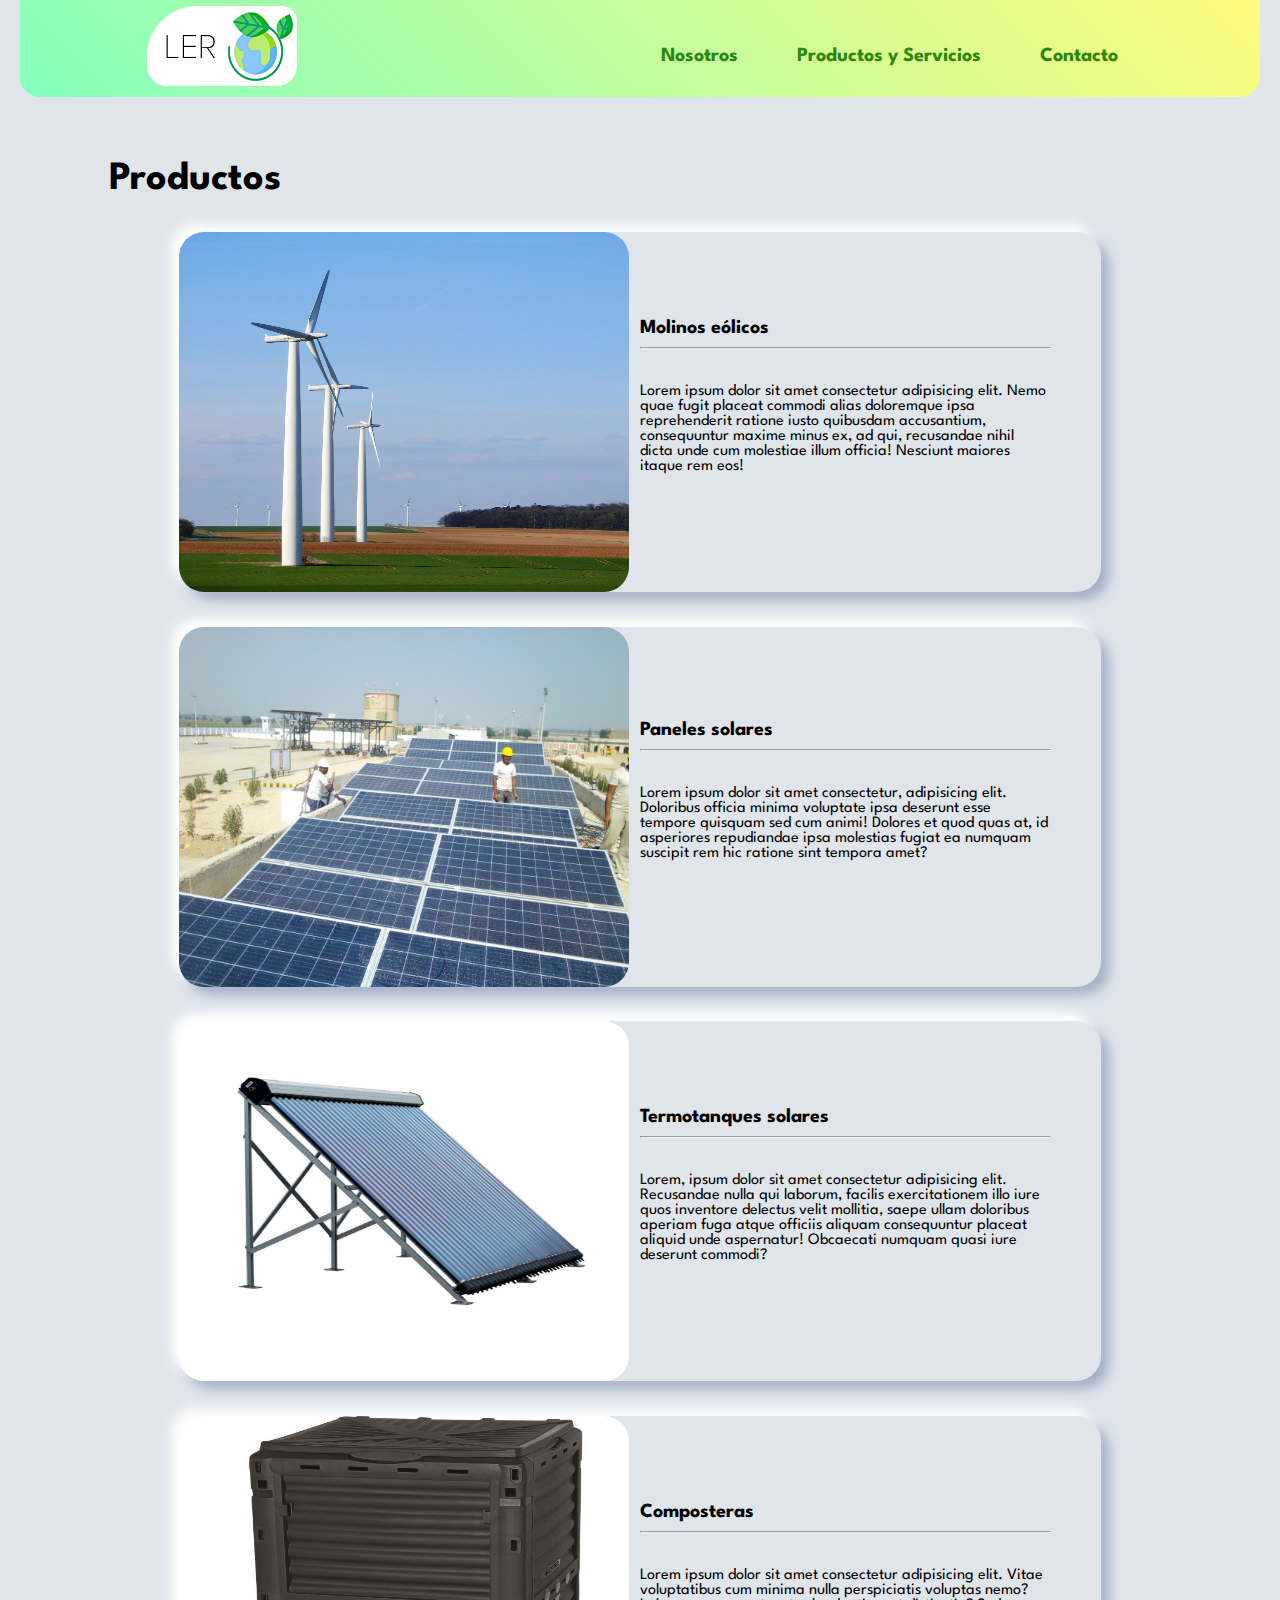
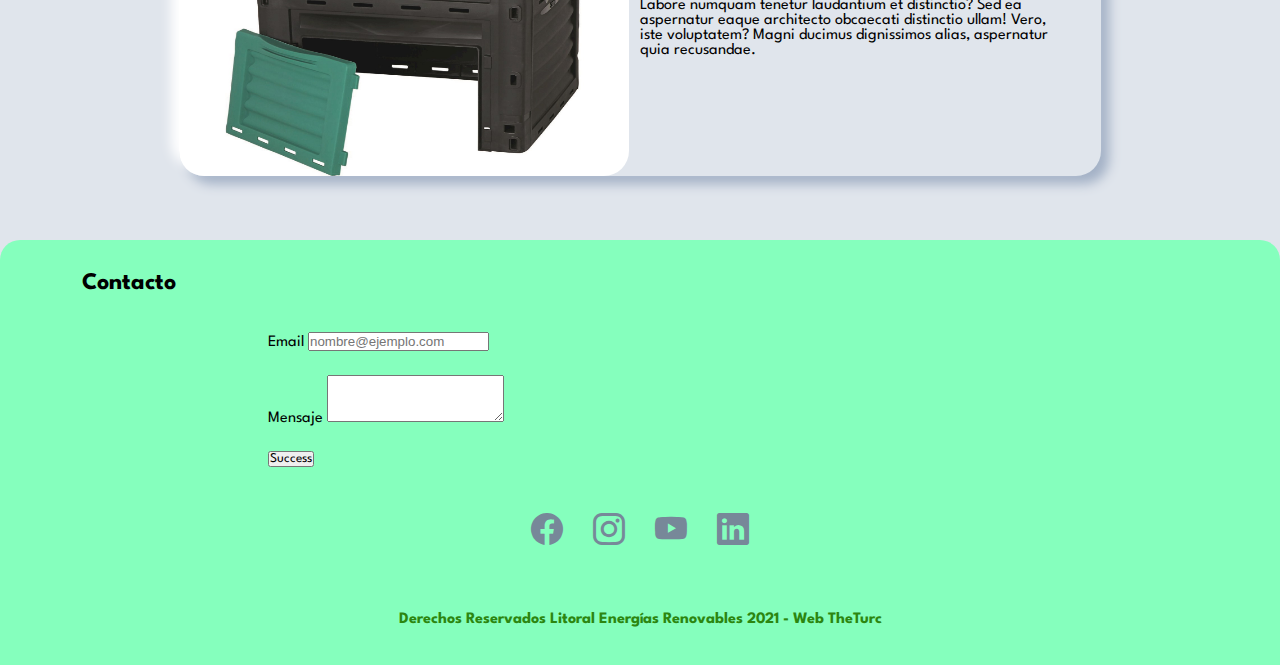
==== productos.html @ c9142c60 "seccion productos" ====
<!DOCTYPE html>
<html lang="es">

<head>
    <meta charset="UTF-8">
    <meta http-equiv="X-UA-Compatible" content="IE=edge">
    <meta name="viewport" content="width=device-width, initial-scale=1.0">
    <title>Litoral Energías Renovables</title>
    <!-- ICONO -->
    <link rel="icon" href="img/logo.png" type="image/x-icon">
    <!-- FONT -->
    <link rel="preconnect" href="https://fonts.googleapis.com">
    <link rel="preconnect" href="https://fonts.gstatic.com" crossorigin>
    <link href="https://fonts.googleapis.com/css2?family=Spartan:wght@200;300;400&display=swap" rel="stylesheet">
    <!-- CUSTOM CSS -->
    <link rel="stylesheet" href="productos.css">
    <!-- ICONO -->
    <link rel="icon" href="img/logo.png" type="image/x-icon">
    <!-- BOOTSTRAP -->
    <link rel="stylesheet" href="https://cdn.jsdelivr.net/npm/bootstrap@5.1.0/dist/css/bootstrap.min.css"
        integrity="sha384-KyZXEAg3QhqLMpG8r+8fhAXLRk2vvoC2f3B09zVXn8CA5QIVfZOJ3BCsw2P0p/We" crossorigin="anonymous">
    <!-- BOOTSTRAP ICONS -->
    <link rel="stylesheet" href="https://cdn.jsdelivr.net/npm/bootstrap-icons@1.5.0/font/bootstrap-icons.css">

</head>

<body>
    <header>
        <nav class="nav">
            <a href="/inicio.html"><img src="img/logo.png" alt="logo" class="logo"></a>
            <ul>
                <li>
                    <a href="#nosotros">Nosotros</a>
                </li>
                <li>
                    <a href="#cartas">Productos y Servicios</a>
                </li>
                <li>
                    <a href="#formulario">Contacto</a>
                </li>
            </ul>
        </nav>
    </header>

    <section class="productos">

        <h2>Productos</h2>

        <article class="art-molino">
            <div class="molino">
                <img src="img/09.jpg" alt="molino">
            </div>
            <div class="descripcion">
                <h4>Molinos eólicos</h4>
                <hr>
                <p>Lorem ipsum dolor sit amet consectetur adipisicing elit. Nemo quae fugit placeat commodi alias
                    doloremque ipsa reprehenderit ratione iusto quibusdam accusantium, consequuntur maxime minus ex,
                    ad
                    qui, recusandae nihil dicta unde cum molestiae illum officia! Nesciunt maiores itaque rem eos!
                </p>
            </div>
        </article>


        <article class="art-panel">
            <div class="panel">
                <img src="img/15.jpg" alt="panel solar">
            </div>
            <div class="descripcion">
                <h4>Paneles solares</h4>
                <hr>
                <p>Lorem ipsum dolor sit amet consectetur, adipisicing elit. Doloribus officia minima voluptate ipsa
                    deserunt esse tempore quisquam sed cum animi! Dolores et quod quas at, id asperiores repudiandae
                    ipsa molestias fugiat ea numquam suscipit rem hic ratione sint tempora amet?</p>
            </div>
        </article>


        <article class="art-termo">
            <div class="termo">
                <img src="img/14.jpg" alt="termotanque solar">
            </div>
            <div class="descripcion">
                <h4>Termotanques solares</h4>
                <hr>
                <p>Lorem, ipsum dolor sit amet consectetur adipisicing elit. Recusandae nulla qui laborum, facilis
                    exercitationem illo iure quos inventore delectus velit mollitia, saepe ullam doloribus aperiam fuga
                    atque officiis aliquam consequuntur placeat aliquid unde aspernatur! Obcaecati numquam quasi iure
                    deserunt commodi?</p>
            </div>
        </article>


        <article class="art-compost">
            <div class="compost">
                <img src="/img/compostera3.jpg" alt="compostera">
            </div>
            <div class="descripcion">
                <h4>Composteras</h4>
                <hr>
                <p>Lorem ipsum dolor sit amet consectetur adipisicing elit. Vitae voluptatibus cum minima nulla
                    perspiciatis voluptas nemo? Labore numquam tenetur laudantium et distinctio? Sed ea aspernatur
                    eaque
                    architecto obcaecati distinctio ullam! Vero, iste voluptatem? Magni ducimus dignissimos alias,
                    aspernatur quia recusandae.</p>
            </div>
        </article>
    </section>

    <div class="ult">
        <section id="formulario">
            <h2>Contacto</h2>
            <div class="mb-3">
                <label for="exampleFormControlInput1" class="form-label">Email</label>
                <input type="email" class="form-control" id="exampleFormControlInput1" placeholder="nombre@ejemplo.com">
            </div>
            <div class="mb-3">
                <label for="exampleFormControlTextarea1" class="form-label">Mensaje</label>
                <textarea class="form-control" id="exampleFormControlTextarea1" rows="3"></textarea>
            </div>
            <button type="button" class="btn btn-success">Success</button>
        </section>

        <section class="redes">
            <a href="#"><i class="bi bi-facebook"></i></a><a href="#"><i class="bi bi-instagram"></i></a><a href="#"><i
                    class="bi bi-youtube"></i></a><a href="#"><i class="bi bi-linkedin"></i></a>
        </section>


        <footer class="pie">
            <h4>Derechos Reservados Litoral Energías Renovables 2021 - Web TheTurc</h4>
        </footer>
    </div>



    <script src="https://cdn.jsdelivr.net/npm/bootstrap@5.1.0/dist/js/bootstrap.min.js"
        integrity="sha384-cn7l7gDp0eyniUwwAZgrzD06kc/tftFf19TOAs2zVinnD/C7E91j9yyk5//jjpt/"
        crossorigin="anonymous"></script>
    <script src="https://cdn.jsdelivr.net/npm/bootstrap@5.1.0/dist/js/bootstrap.bundle.min.js"
        integrity="sha384-U1DAWAznBHeqEIlVSCgzq+c9gqGAJn5c/t99JyeKa9xxaYpSvHU5awsuZVVFIhvj"
        crossorigin="anonymous"></script>

</body>

</html>
---- productos.css ----
* {
  margin: 0;
  padding: 0;
  box-sizing: border-box;
}

body {
  font-family: "Spartan", sans-serif;
  background: #e0e5ec;
}

/* NAVEGADOR */

.nav {
  display: flex;
  justify-content: space-between;
  align-items: center;
  padding: 0.5% 8%;
  margin: 0 20px;
  border-radius: 0 0 20px 20px;
  background-color: #85ffbd;
  background-image: linear-gradient(45deg, #85ffbd 0%, #fffb7d 100%);
}
.logo {
  border-radius: 50px 15px 20px 20px;
  width: 150px;
  height: 80px;
  margin-left: 25px;
}
.nav ul li {
  display: inline-block;
  justify-content: center;
  align-items: center;
  padding-top: 15px;
}
.nav ul li a {
  padding: 0 15px;
  font-family: "Spartan", sans-serif;
  margin-right: 25px;
}
.nav ul a {
  list-style: none;
  text-decoration: none;
  color: rgb(44, 134, 16);
  font-size: 20px;
  font-weight: bold;
}
.nav ul a:hover {
  text-decoration: underline;
}

/* PRODUCTOS */
.productos {
  justify-content: center;
  align-items: center;
  margin: 5%;
}
.productos h2 {
  margin: 20px 0 10px 45px;
  font-size: 40px;
}

/* MOLINO */
.art-molino {
  margin-left: 10%;
  margin-bottom: 3%;
  margin-top: 3%;
  width: 80%;
  height: 360px;
  display: grid;
  grid-template-columns: repeat(2, 1fr);
  justify-content: center;
  align-items: center;
  background: #e0e5ec;
  border-radius: 25px;
  box-shadow: -8px -8px 12px #ffffff, 8px 8px 12px #a3b1c6;
}
.molino {
  float: left;
  align-items: center;
  justify-content: center;
  width: 75%;
}
.molino img {
  width: 450px;
  height: 360px;
  border-radius: 25px;
}

.descripcion {
  text-align: left;
  margin-right: 50px;
}
.descripcion h4 {
  font-size: 20px;
  margin-bottom: 10px;
}
.descripcion p {
  margin: 35px auto;
}

/* PANELES */
.art-panel {
  margin-left: 10%;
  margin-bottom: 3%;
  width: 80%;
  height: 360px;
  display: grid;
  grid-template-columns: repeat(2, 1fr);
  justify-content: center;
  align-items: center;
  background: #e0e5ec;
  border-radius: 25px;
  box-shadow: -8px -8px 12px #ffffff, 8px 8px 12px #a3b1c6;
}
.panel {
  float: left;
  align-items: center;
  justify-content: center;
  width: 75%;
}
.panel img {
  width: 450px;
  height: 360px;
  border-radius: 25px;
}

/* TERMOTANQUES */
.art-termo {
  margin-left: 10%;
  margin-bottom: 3%;
  width: 80%;
  height: 360px;
  display: grid;
  grid-template-columns: repeat(2, 1fr);
  justify-content: center;
  align-items: center;
  background: #e0e5ec;
  border-radius: 25px;
  box-shadow: -8px -8px 12px #ffffff, 8px 8px 12px #a3b1c6;
}
.termo {
  float: left;
  align-items: center;
  justify-content: center;
  width: 75%;
}
.termo img {
  width: 450px;
  height: 360px;
  border-radius: 25px;
}

/* COMPOSTERA */
.art-compost {
  margin-left: 10%;
  margin-bottom: 3%;
  width: 80%;
  height: 360px;
  display: grid;
  grid-template-columns: repeat(2, 1fr);
  justify-content: center;
  align-items: center;
  background: #e0e5ec;
  border-radius: 25px;
  box-shadow: -8px -8px 12px #ffffff, 8px 8px 12px #a3b1c6;
}
.compost {
  float: left;
  align-items: center;
  justify-content: center;
  width: 75%;
}
.compost img {
  width: 450px;
  height: 360px;
  border-radius: 25px;
}

/* FORMULARIO */
#formulario {
  padding: 20px;
}
#formulario h2 {
  padding: 1%;
  margin-left: 4%;
  font-family: "Spartan", sans-serif;
}
#formulario div {
  margin: 2% 20%;
}
#formulario button {
  margin-left: 20%;
}

.form-label {
  font-family: "Spartan", sans-serif;
}

.btn {
  font-family: "Spartan", sans-serif;
}

/* ICONOS */
.redes {
  font-size: 2em;
  text-align: center;
  margin-top: 2%;
}
.redes i {
  margin: 0 15px;
  text-decoration: none;
  color: lightslategray;
}

/* FOOTER */
.pie {
  margin-top: 2%;
  padding: 3% 0;
  color: rgb(44, 134, 16);
  text-align: center;
}
.pie h4 {
  font-size: 16px;
  font-family: "Spartan", sans-serif;
}

.ult {
  background-color: #85ffbd;
  border-radius: 20px 20px 0 0;
  margin-top: 20px;
}
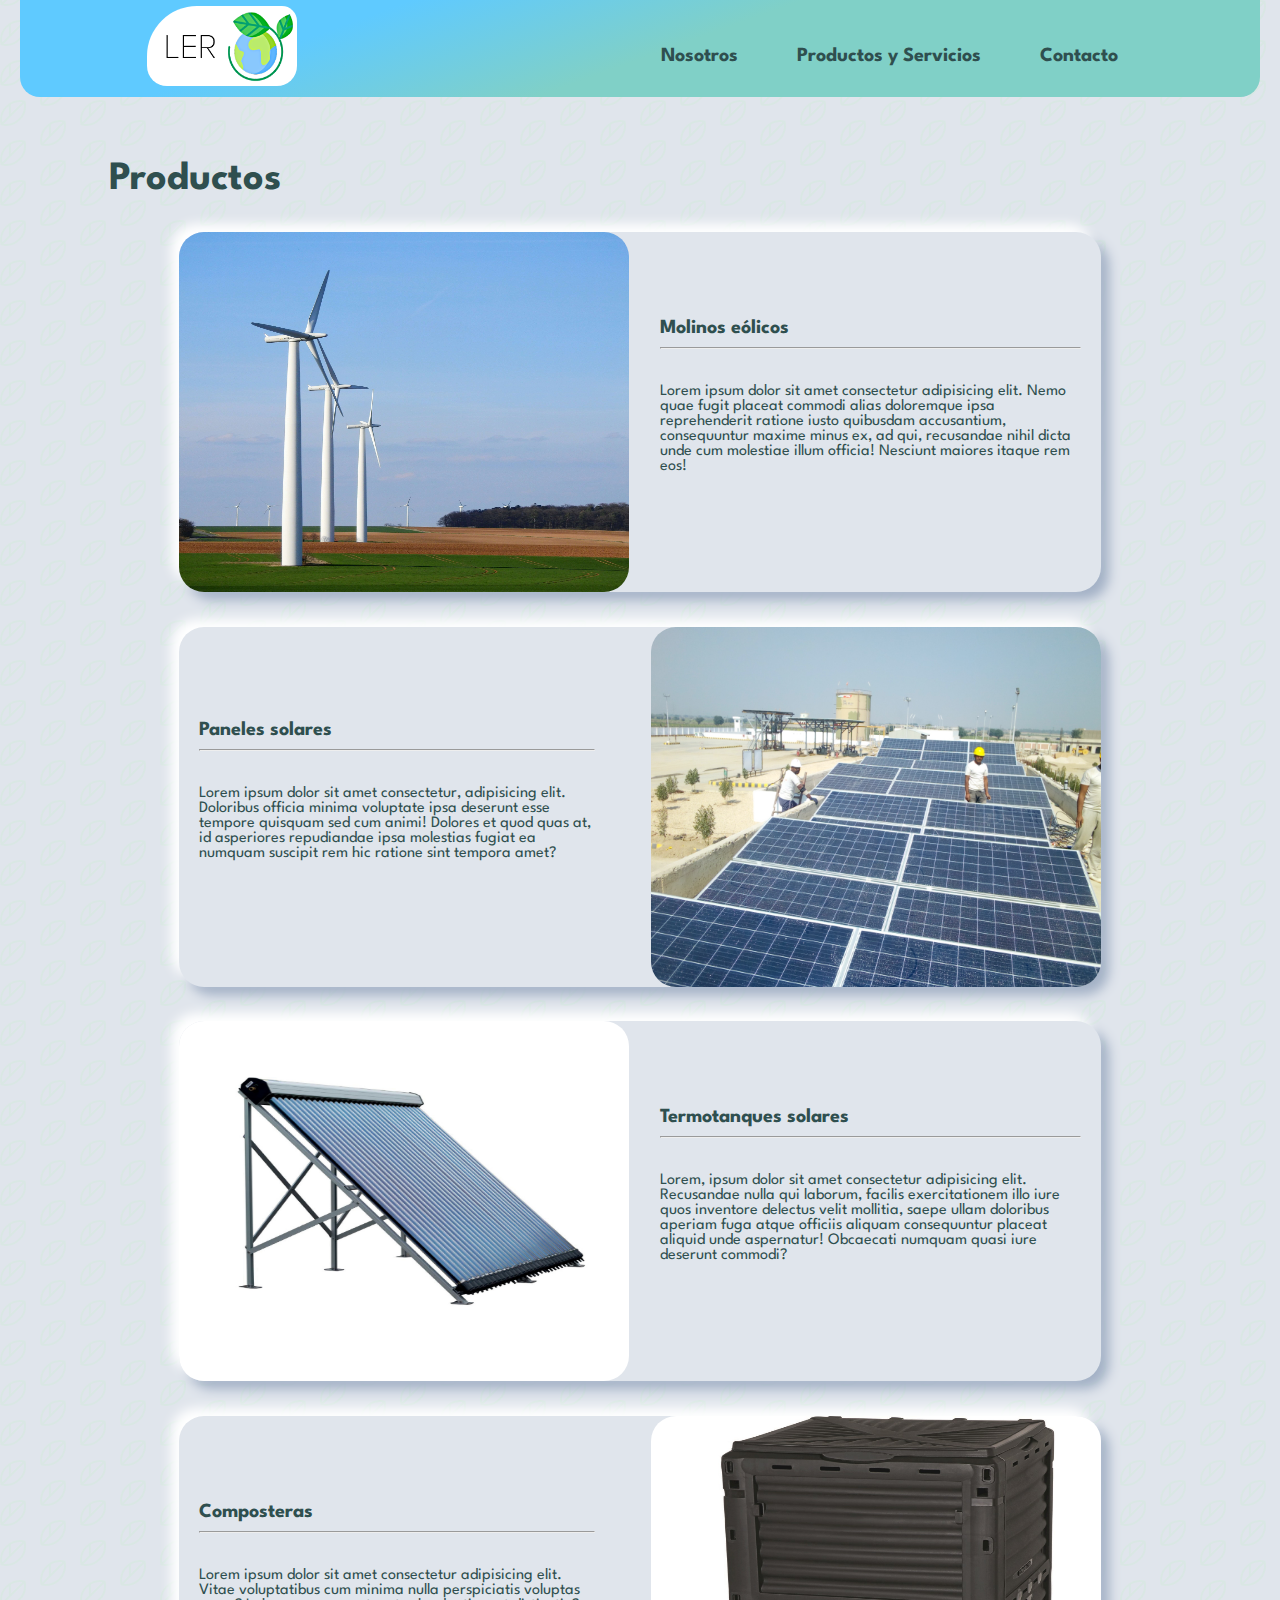
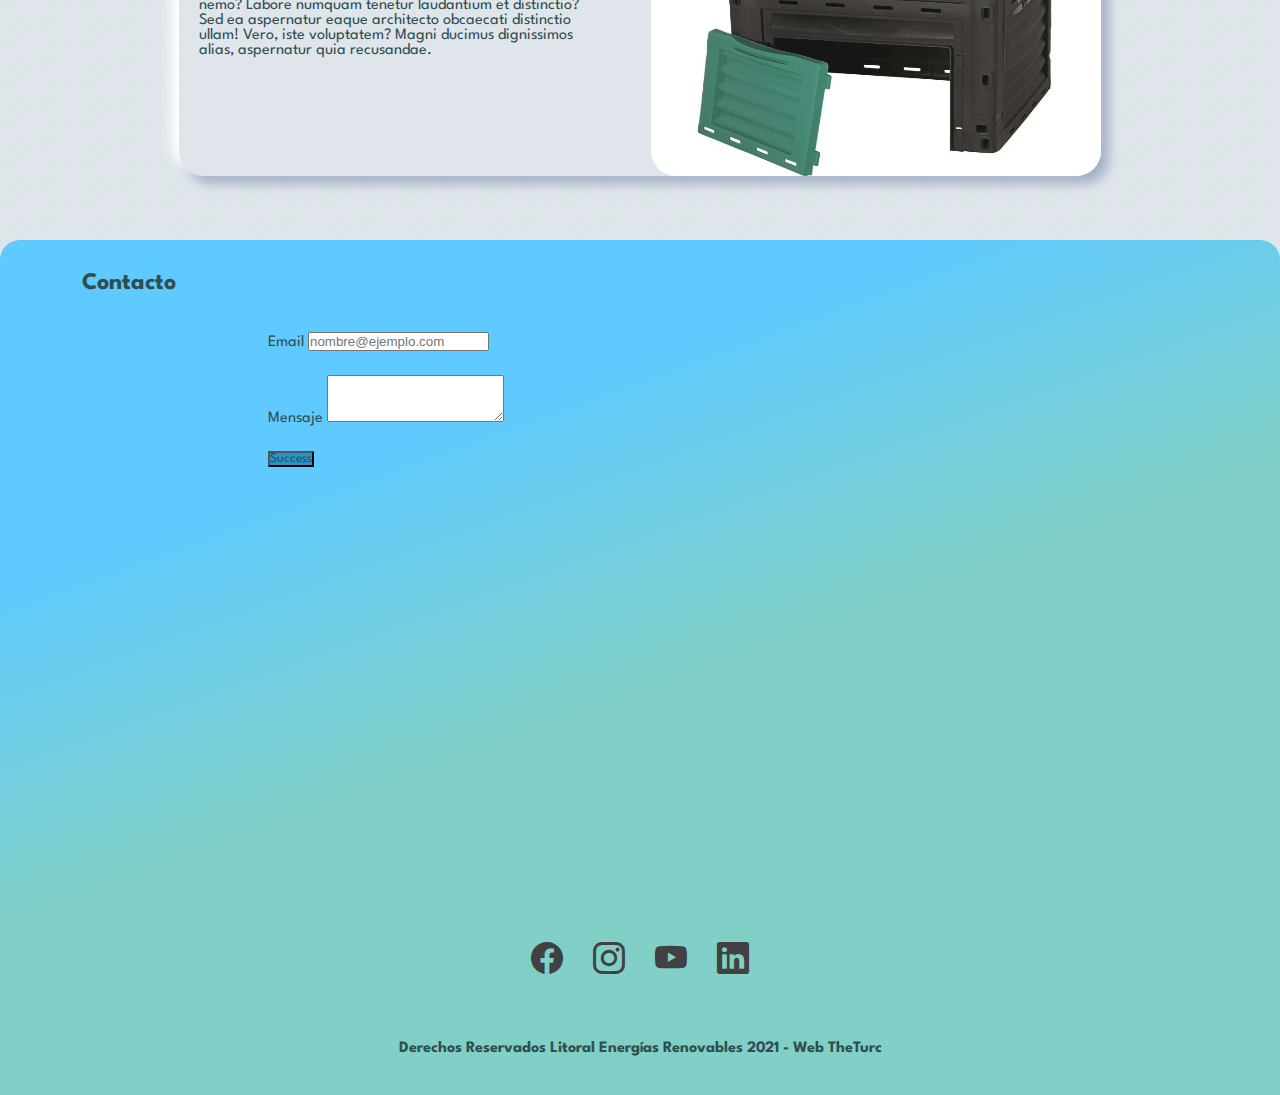
==== commit a6e48758: "nuevas secciones y arreglos" ====
--- a/productos.html
+++ b/productos.html
@@ -43,9 +43,7 @@
     </header>
 
     <section class="productos">
-
         <h2>Productos</h2>
-
         <article class="art-molino">
             <div class="molino">
                 <img src="img/09.jpg" alt="molino">
@@ -61,11 +59,7 @@
             </div>
         </article>
 
-
         <article class="art-panel">
-            <div class="panel">
-                <img src="img/15.jpg" alt="panel solar">
-            </div>
             <div class="descripcion">
                 <h4>Paneles solares</h4>
                 <hr>
@@ -73,8 +67,10 @@
                     deserunt esse tempore quisquam sed cum animi! Dolores et quod quas at, id asperiores repudiandae
                     ipsa molestias fugiat ea numquam suscipit rem hic ratione sint tempora amet?</p>
             </div>
+            <div class="panel">
+                <img src="img/15.jpg" alt="panel solar">
+            </div>
         </article>
-
 
         <article class="art-termo">
             <div class="termo">
@@ -90,11 +86,7 @@
             </div>
         </article>
 
-
         <article class="art-compost">
-            <div class="compost">
-                <img src="/img/compostera3.jpg" alt="compostera">
-            </div>
             <div class="descripcion">
                 <h4>Composteras</h4>
                 <hr>
@@ -103,6 +95,9 @@
                     eaque
                     architecto obcaecati distinctio ullam! Vero, iste voluptatem? Magni ducimus dignissimos alias,
                     aspernatur quia recusandae.</p>
+            </div>
+            <div class="compost">
+                <img src="/img/compostera3.jpg" alt="compostera">
             </div>
         </article>
     </section>
@@ -118,14 +113,21 @@
                 <label for="exampleFormControlTextarea1" class="form-label">Mensaje</label>
                 <textarea class="form-control" id="exampleFormControlTextarea1" rows="3"></textarea>
             </div>
-            <button type="button" class="btn btn-success">Success</button>
+            <button type="button" class="btn btn-success" style="background-color: #2693c9;">Success</button>
         </section>
+
+        <div class="oficinas">
+            <div class="mapa">
+                <iframe
+                    src="https://www.google.com/maps/embed?pb=!1m18!1m12!1m3!1d18382.377225020304!2d-58.60047578377389!3d-33.035508430317485!2m3!1f0!2f0!3f0!3m2!1i1024!2i768!4f13.1!3m3!1m2!1s0x95baa77dc4570575%3A0x9bb196379ec8ee17!2sParque%20Industrial%20Gualeguaych%C3%BA!5e0!3m2!1ses!2sar!4v1630094738729!5m2!1ses!2sar"
+                    style="border:0;" allowfullscreen="" loading="lazy"></iframe>
+            </div>
+        </div>
 
         <section class="redes">
             <a href="#"><i class="bi bi-facebook"></i></a><a href="#"><i class="bi bi-instagram"></i></a><a href="#"><i
                     class="bi bi-youtube"></i></a><a href="#"><i class="bi bi-linkedin"></i></a>
         </section>
-
 
         <footer class="pie">
             <h4>Derechos Reservados Litoral Energías Renovables 2021 - Web TheTurc</h4>
--- a/productos.css
+++ b/productos.css
@@ -6,7 +6,8 @@
 
 body {
   font-family: "Spartan", sans-serif;
-  background: #e0e5ec;
+  background-color: #e0e5ec;
+  background-image: url("data:image/svg+xml,%3Csvg xmlns='http://www.w3.org/2000/svg' viewBox='0 0 80 40' width='80' height='40'%3E%3Cpath fill='%23d0ecd6' fill-opacity='0.4' d='M0 40a19.96 19.96 0 0 1 5.9-14.11 20.17 20.17 0 0 1 19.44-5.2A20 20 0 0 1 20.2 40H0zM65.32.75A20.02 20.02 0 0 1 40.8 25.26 20.02 20.02 0 0 1 65.32.76zM.07 0h20.1l-.08.07A20.02 20.02 0 0 1 .75 5.25 20.08 20.08 0 0 1 .07 0zm1.94 40h2.53l4.26-4.24v-9.78A17.96 17.96 0 0 0 2 40zm5.38 0h9.8a17.98 17.98 0 0 0 6.67-16.42L7.4 40zm3.43-15.42v9.17l11.62-11.59c-3.97-.5-8.08.3-11.62 2.42zm32.86-.78A18 18 0 0 0 63.85 3.63L43.68 23.8zm7.2-19.17v9.15L62.43 2.22c-3.96-.5-8.05.3-11.57 2.4zm-3.49 2.72c-4.1 4.1-5.81 9.69-5.13 15.03l6.61-6.6V6.02c-.51.41-1 .85-1.48 1.33zM17.18 0H7.42L3.64 3.78A18 18 0 0 0 17.18 0zM2.08 0c-.01.8.04 1.58.14 2.37L4.59 0H2.07z'%3E%3C/path%3E%3C/svg%3E");
 }
 
 /* NAVEGADOR */
@@ -18,8 +19,8 @@
   padding: 0.5% 8%;
   margin: 0 20px;
   border-radius: 0 0 20px 20px;
-  background-color: #85ffbd;
-  background-image: linear-gradient(45deg, #85ffbd 0%, #fffb7d 100%);
+  background-color: #5fcaff;
+  background-image: linear-gradient(160deg, #5fcaff 26%, #80d0c7 52%);
 }
 .logo {
   border-radius: 50px 15px 20px 20px;
@@ -41,7 +42,7 @@
 .nav ul a {
   list-style: none;
   text-decoration: none;
-  color: rgb(44, 134, 16);
+  color: darkslategray;
   font-size: 20px;
   font-weight: bold;
 }
@@ -54,10 +55,12 @@
   justify-content: center;
   align-items: center;
   margin: 5%;
+  color: darkslategray;
 }
 .productos h2 {
   margin: 20px 0 10px 45px;
   font-size: 40px;
+  color: darkslategray;
 }
 
 /* MOLINO */
@@ -89,7 +92,7 @@
 
 .descripcion {
   text-align: left;
-  margin-right: 50px;
+  margin: 0 20px;
 }
 .descripcion h4 {
   font-size: 20px;
@@ -103,6 +106,7 @@
 .art-panel {
   margin-left: 10%;
   margin-bottom: 3%;
+  margin-top: 3%;
   width: 80%;
   height: 360px;
   display: grid;
@@ -123,6 +127,7 @@
   width: 450px;
   height: 360px;
   border-radius: 25px;
+  margin-left: 36px;
 }
 
 /* TERMOTANQUES */
@@ -155,6 +160,7 @@
 .art-compost {
   margin-left: 10%;
   margin-bottom: 3%;
+  margin-top: 3%;
   width: 80%;
   height: 360px;
   display: grid;
@@ -175,11 +181,13 @@
   width: 450px;
   height: 360px;
   border-radius: 25px;
+  margin-left: 36px;
 }
 
 /* FORMULARIO */
 #formulario {
   padding: 20px;
+  color: darkslategray;
 }
 #formulario h2 {
   padding: 1%;
@@ -191,6 +199,7 @@
 }
 #formulario button {
   margin-left: 20%;
+  color: darkslategray;
 }
 
 .form-label {
@@ -199,6 +208,18 @@
 
 .btn {
   font-family: "Spartan", sans-serif;
+}
+
+/* MAPA */
+.oficinas {
+  display: grid;
+  place-items: center;
+  margin: 2%;
+}
+.mapa iframe {
+  width: 400px;
+  height: 400px;
+  border-radius: 15px;
 }
 
 /* ICONOS */
@@ -210,14 +231,14 @@
 .redes i {
   margin: 0 15px;
   text-decoration: none;
-  color: lightslategray;
+  color: rgb(65, 65, 65);
 }
 
 /* FOOTER */
 .pie {
   margin-top: 2%;
   padding: 3% 0;
-  color: rgb(44, 134, 16);
+  color: darkslategray;
   text-align: center;
 }
 .pie h4 {
@@ -226,7 +247,8 @@
 }
 
 .ult {
-  background-color: #85ffbd;
+  background-color: #5fcaff;
+  background-image: linear-gradient(160deg, #5fcaff 26%, #80d0c7 52%);
   border-radius: 20px 20px 0 0;
   margin-top: 20px;
 }
